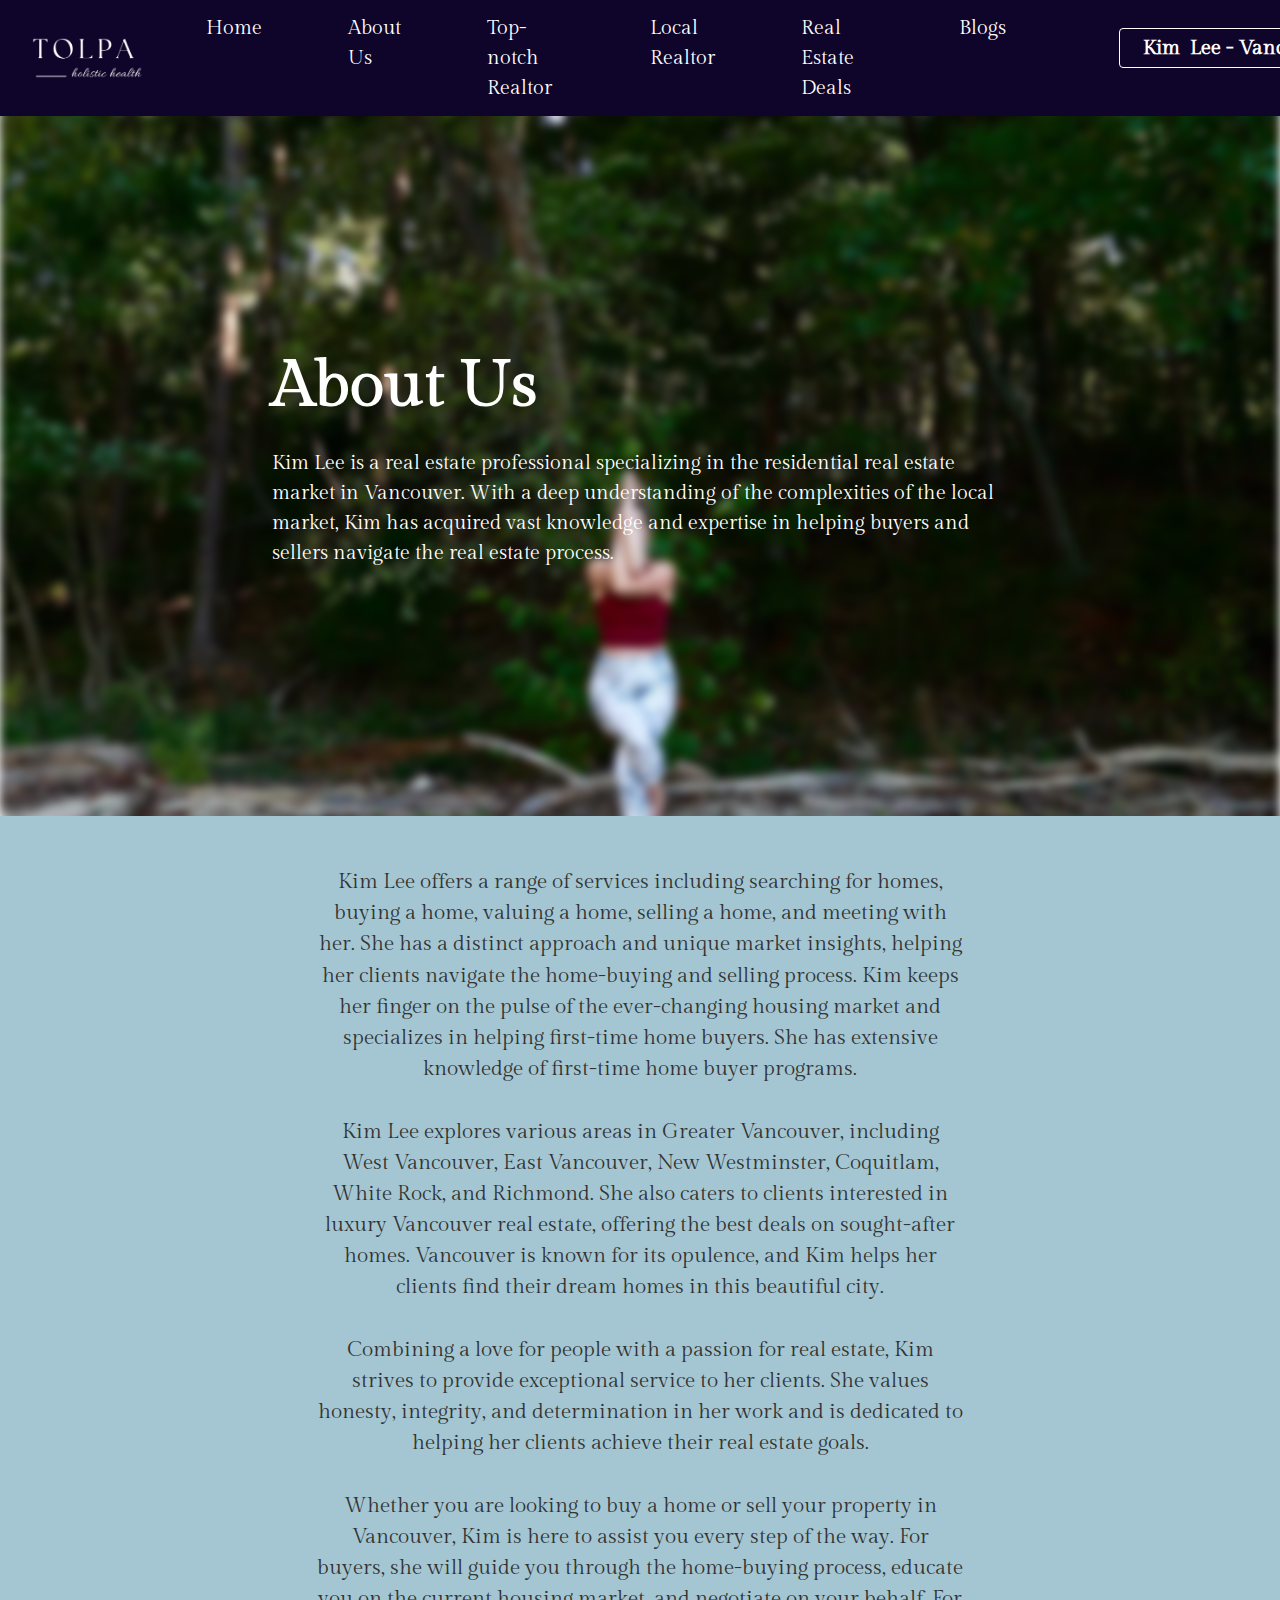
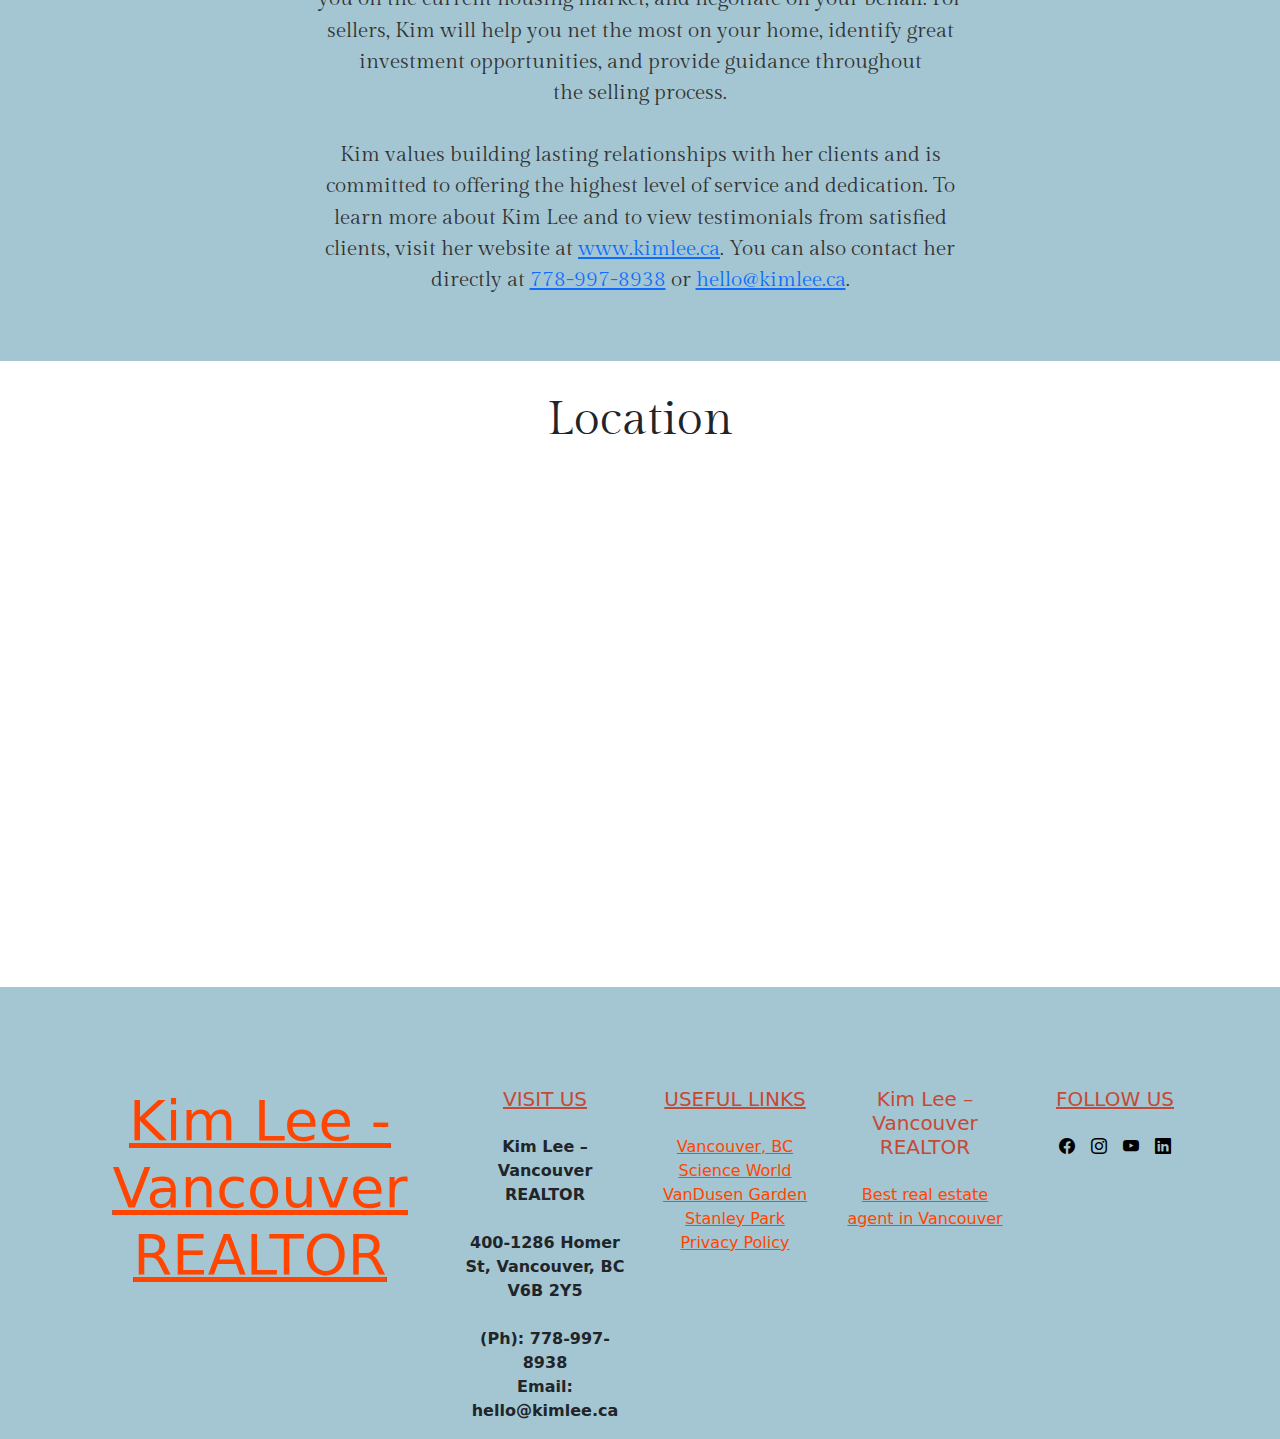
==== Pages/About.html @ 9b58f55b "add" ====
<!doctype html>
<html lang="en">

<head>
    <!-- Required meta tags -->
    <meta charset="utf-8">
    <meta name="viewport" content="width=device-width, initial-scale=1">

    <!-- Bootstrap CSS -->
    <link href="https://cdn.jsdelivr.net/npm/bootstrap-icons/font/bootstrap-icons.css" rel="stylesheet">
    <link href="https://cdn.jsdelivr.net/npm/bootstrap@5.3.3/dist/css/bootstrap.min.css" rel="stylesheet"
        integrity="sha384-QWTKZyjpPEjISv5WaRU9OFeRpok6YctnYmDr5pNlyT2bRjXh0JMhjY6hW+ALEwIH" crossorigin="anonymous">
    <link href="https://fonts.googleapis.com/css2?family=Gilda+Display&display=swap" rel="stylesheet">

    <link rel="stylesheet" href="/css/about.css">
    <title>About Us</title>
</head>

<body>
    <nav class="navbar navbar-expand-lg bg-body-tertiary">
        <div class="container-fluid" style="background-color:#0f0429;">
            <img src="../Assets/images/Logo.png" alt="Tolpa" class="img-fluid" id="logo-img">
            <button class="navbar-toggler border-white bg-white" type="button" data-bs-toggle="collapse"
                data-bs-target="#navbarSupportedContent" aria-controls="navbarSupportedContent" aria-expanded="false"
                aria-label="Toggle navigation">
                <span class="navbar-toggler-icon"></span>
            </button>
            <div class="collapse navbar-collapse" id="navbarSupportedContent">
                <ul class="navbar-nav mb-2 mb-lg-0 " id="navigation" style="font-size: 20px;">
                    <li class="nav-item">
                        <a class="nav-link " aria-current="page" href="/index.html">Home</a>
                    </li>
                    <li class="nav-item">
                        <a class="nav-link" href="/Pages/About.html">About Us</a>
                    </li>
                    <li class="nav-item">
                        <a class="nav-link" href="/Pages/Top-notch.html">Top-notch Realtor</a>
                    </li>
                    <li class="nav-item">
                        <a class="nav-link" href="/Pages/Localrealtor.html">Local Realtor</a>
                    </li>
                    <li class="nav-item">
                        <a class="nav-link" href="/Pages/Real-Estate.html">Real Estate Deals</a>
                    </li>

                    <li class="nav-item dropdown">
                        <a class="nav-link dropdown-toggle" href="#" id="navbarDropdown" role="button">
                            Blogs
                        </a>
                        <ul class="dropdown-menu" aria-labelledby="navbarDropdown">
                            <li><a class="dropdown-item" href="/Pages/Blog.html" target="_blank">Blog 1</a></li>
                            <li><a class="dropdown-item" href="#">Blog 2</a></li>
                            <li><a class="dropdown-item" href="#">Blog 3</a></li>
                        </ul>
                    </li>

                    <li class="nav-item" id="kim">
                    </li>

                </ul>
                <div class="col-3">
                    <a class="btn btn-sm btn-white-outline display-4" href="https://maps.app.goo.gl/sz4g6ToRVBCB7vd39"
                        style="color: white; border: 1px solid white; font-family: 'Gilda Display', serif; width: 350px;font-weight: bolder;font-size: 20px; margin-bottom: 20px;">
                        Kim&nbsp; Lee - Vancouver&nbsp;&nbsp;&nbsp; REALTOR
                    </a>
                </div>
            </div>

        </div>
    </nav>

    <div class="container-fluid" id="wrapper">
        <div class="container">
            <div class="row justify-content-center">
                <div class="col-12 col-md-10 col-lg-8">
                    <div class="content-box">
                        <h1 class="fw-bold mb-4" id="about">About Us</h1>
                        <p class="fs-5" id="about-p">
                            Kim Lee is a real estate professional specializing in the residential real estate market in
                            Vancouver. With a deep understanding of the complexities of the local market, Kim has
                            acquired vast
                            knowledge and expertise in helping buyers and sellers navigate the real estate process.
                        </p>
                    </div>
                </div>
            </div>
        </div>
    </div>

    <div class="container-fluid" id="wrapper-2">
        <div class="container">
            <div class="row justify-content-center">
                <div class="col-12 col-md-10">
                    <p id="content">
                        Kim Lee offers a range of services including searching for homes,
                        <br>
                        buying a home, valuing a home,
                        selling a home, and meeting with
                        <br>
                        her. She has a distinct approach and unique market insights,
                        helping
                        <br>
                        her clients navigate the home-buying and selling process. Kim keeps
                        <br>
                        her finger on the
                        pulse of the ever-changing housing market and
                        <br>
                        specializes in helping first-time home buyers. She
                        has extensive
                        <br>
                        knowledge of first-time home buyer programs.

                        <br><br>

                        Kim Lee explores various areas in Greater Vancouver, including
                        <br>
                        West Vancouver, East Vancouver,
                        New Westminster, Coquitlam,
                        <br>
                        White Rock, and Richmond. She also caters to clients interested in
                        <br>
                        luxury Vancouver real estate, offering the best deals on sought-after
                        <br>
                        homes. Vancouver is known
                        for its opulence, and Kim helps her
                        <br>
                        clients find their dream homes in this beautiful city.

                        <br><br>

                        Combining a love for people with a passion for real estate, Kim
                        <br>
                        strives to provide exceptional
                        service to her clients. She values
                        <br>
                        honesty, integrity, and determination in her work and is
                        dedicated to
                        <br>
                        helping her clients achieve their real estate goals.

                        <br><br>

                        Whether you are looking to buy a home or sell your property in
                        <br>
                        Vancouver, Kim is here to assist
                        you every step of the way. For
                        <br>
                        buyers, she will guide you through the home-buying process,
                        educate
                        <br>
                        you on the current housing market, and negotiate on your behalf. For
                        <br>
                        sellers, Kim will
                        help you net the most on your home, identify great
                        <br>

                        investment opportunities, and provide
                        guidance throughout
                        <br>
                        the selling process.

                        <br><br>

                        Kim values building lasting relationships with her clients and is
                        <br>
                        committed to offering the
                        highest level of service and dedication. To
                        <br>
                        learn more about Kim Lee and to view testimonials
                        from satisfied
                        <br>
                        clients, visit her website at <a href="http://www.kimlee.ca/" target="_blank">www.kimlee.ca</a>.
                        You can also contact her
                        <br>
                        directly at <a href="tel:7789978938">778-997-8938</a> or
                        <a href="mailto:hello@kimlee.ca">hello@kimlee.ca</a>.
                    </p>
                </div>
            </div>
        </div>
    </div>

    <div class="container-fluid">
        <div class="row">
            <h1 style="text-align: center;padding-top: 30px; font-size: 48px;" id="location">Location</h1>
            <iframe
                src="https://www.google.com/maps/embed?pb=!1m18!1m12!1m3!1d2603.110049572564!2d-123.12441469999999!3d49.2743119!2m3!1f0!2f0!3f0!3m2!1i1024!2i768!4f13.1!3m3!1m2!1s0x548671fd022ffe51%3A0xa090b8b101466144!2sKim%20Lee%20-%20Vancouver%20REALTOR!5e0!3m2!1sen!2sin!4v1702136965651!5m2!1sen!2sin"
                width="300" height="500" style="border:0;" allowfullscreen="" loading="lazy"
                referrerpolicy="no-referrer-when-downgrade"></iframe>
        </div>
    </div>

    <div class="container-fluid" style="background-color: #a3c6d2;margin-top:30px;">
        <div class="container" style="padding-top: 100px;">
            <div class="row text-center">


                <div class="col-md-4 col-sm-12 mb-3">
                    <h5 class="main-title mbr-fonts-style display-4">
                        <u>
                            <a href="https://www.google.com/maps?cid=11569950513084916036" style="color: orangered;">
                                Kim Lee - Vancouver REALTOR
                            </a>
                        </u>
                    </h5>
                </div>


                <div class="col-md-2 col-sm-6 mb-3">
                    <h5 class="card-title" style="color: #c64935;"><u>VISIT US</u></h5>
                    <br>
                    <p class="card-text mbr-fonts-style" style="font-weight: bold;">
                        Kim Lee – Vancouver REALTOR<br><br>
                        400-1286 Homer St, Vancouver, BC V6B 2Y5<br><br>
                        (Ph): 778-997-8938<br>Email: hello@kimlee.ca
                    </p>
                </div>


                <div class="col-md-2 col-sm-6 mb-3">
                    <h5 class="card-title mbr-fonts-style display-7" style="color: #c64935;"><u>USEFUL LINKS</u>
                    </h5><br>
                    <p class="card-text mbr-fonts-style display-7">
                        <a href="https://www.google.com/search?q=Vancouver+BC" style="color: orangered;">Vancouver,
                            BC</a><br>
                        <a href="https://maps.app.goo.gl/vGVrSs533Tki5eR76" style="color: orangered;">Science
                            World</a><br>
                        <a href="https://maps.app.goo.gl/7DrdWmvraMJDdquG7" style="color: orangered;">VanDusen
                            Garden</a><br>
                        <a href="https://maps.app.goo.gl/GLBXmpqw1ygmazKZ9" style="color: orangered;">Stanley
                            Park</a><br>
                        <a href="privacypolicy.html" style="color: orangered;">Privacy Policy</a>
                    </p>
                </div>


                <div class="col-md-2 col-sm-6 mb-3">
                    <h5 class="card-title mbr-fonts-style" style="color: #c64935;">Kim Lee – <br>Vancouver
                        REALTOR</h5>
                    <br>
                    <p class="card-text mbr-fonts-style display-7">
                        <a href="https://kimleerealtors.b-cdn.net/index.html" style="color: orangered;">Best
                            real estate agent in Vancouver</a>
                    </p>
                </div>


                <div class="col-md-2 col-sm-6 mb-3">
                    <h5 class="card-title" style="color: #c64935;"><u>FOLLOW US</u></h5>
                    <br>
                    <div class="sociconfont-wrapper d-flex justify-content-center gap-3">
                        <a href="https://www.facebook.com/kimleeoakwyn/"><i class="bi bi-facebook"
                                style="color: black;"></i></a>
                        <a href="https://www.instagram.com/kimlee.realestate/"><i class="bi bi-instagram"
                                style="color: black;"></i></a>
                        <a href="https://www.youtube.com/channel/UC8mbfPrU4IUpIPY0LyWAeBA"> <i class="bi bi-youtube"
                                style="color: black;"></i></a>
                        <a href="https://www.linkedin.com/in/kimleeoakwyn/"><i class="bi bi-linkedin"
                                style="color: black;"></i></a>



                    </div>
                </div>

            </div>
        </div>
    </div>



    <script src="https://cdn.jsdelivr.net/npm/bootstrap@5.1.3/dist/js/bootstrap.bundle.min.js"
        integrity="sha384-ka7Sk0Gln4gmtz2MlQnikT1wXgYsOg+OMhuP+IlRH9sENBO0LRn5q+8nbTov4+1p"
        crossorigin="anonymous"></script>

    <!-- Option 2: Separate Popper and Bootstrap JS -->
    <!--
    <script src="https://cdn.jsdelivr.net/npm/@popperjs/core@2.10.2/dist/umd/popper.min.js" integrity="sha384-7+zCNj/IqJ95wo16oMtfsKbZ9ccEh31eOz1HGyDuCQ6wgnyJNSYdrPa03rtR1zdB" crossorigin="anonymous"></script>
    <script src="https://cdn.jsdelivr.net/npm/bootstrap@5.1.3/dist/js/bootstrap.min.js" integrity="sha384-QJHtvGhmr9XOIpI6YVutG+2QOK9T+ZnN4kzFN1RtK3zEFEIsxhlmWl5/YESvpZ13" crossorigin="anonymous"></script>
    -->
</body>

</html>
---- css/about.css ----
html,
body {
  padding: 0;
  margin: 0;
  width: 100%;
  overflow-x: hidden;
}

#logo-img {
  width: 12%;
  padding: 20px;
}

.navbar {
  padding: 0px !important;
}

@media (max-width: 768px) {
  .navbar #logo-img {
    width: 45%;
    padding: 20px;
  }
}

.nav-item {
  padding: 5px 35px;
  position: relative;
}

.nav-item a {
  color: white;
  font-family: "Gilda Display", serif;
  text-decoration: none;
  position: relative;
}

.nav-item a::after {
  content: "";
  position: absolute;
  bottom: 0;
  left: 0;
  width: 0;
  height: 3px;
  background-color: orange;
  transition: width 0.3s ease-in-out;
}

.nav-item a:hover {
  color: orange;
}

.nav-item a:hover::after {
  width: 100%;
}

#navbarSupportedContent {
  justify-content: flex-end;
}

.nav-item a:focus,
.nav-item a:active {
  color: #ff9f00;
}



.nav-item.dropdown {
  position: relative;
}

.nav-item.dropdown:hover .dropdown-menu {
  display: block;
  position: absolute;
  top: 100%;
  left: 0;
  margin-top: 0;
  text-align: center;


}


.dropdown-menu {
  background-color: #0f0429 !important;

  text-align: center;
  min-width: 170px;

}


.dropdown-item {
  color: white !important;
  font-size: 18px;
}

.dropdown-item:hover {
  background-color: orange !important;
  color: black !important;
}


.nav-item.dropdown .nav-link::after {
  content: none !important;
}

#wrapper {
  height: 700px;
  display: flex;
  align-items: center;
  color: #ffffff;
}

#wrapper::before {
  content: "";
  position: absolute;
  inset: 0;
  background: url("../Assets/images/tolpa.jpg") center/cover no-repeat;
  filter: blur(5px);
  z-index: -1;
}

#about {
  font-family: "Gilda Display", serif;
  font-size: 4rem;
}

#about-p {
  font-family: "Gilda Display", serif;
  font-size: 1.3rem;
}

#wrapper-2 {
  background-color: #a3c6d2;
  padding: 50px 0;
}

#content {
  font-weight: bold;
  font-family: "Gilda Display", serif;
  font-size: 1.3rem;
  text-align: center;
  color: #333333;
  font-style: normal;
  font-weight: lighter;
}

#location {
  text-align: center;
  padding-top: 30px;
  font-family: "Gilda Display", serif;
  font-size: 3rem;
}
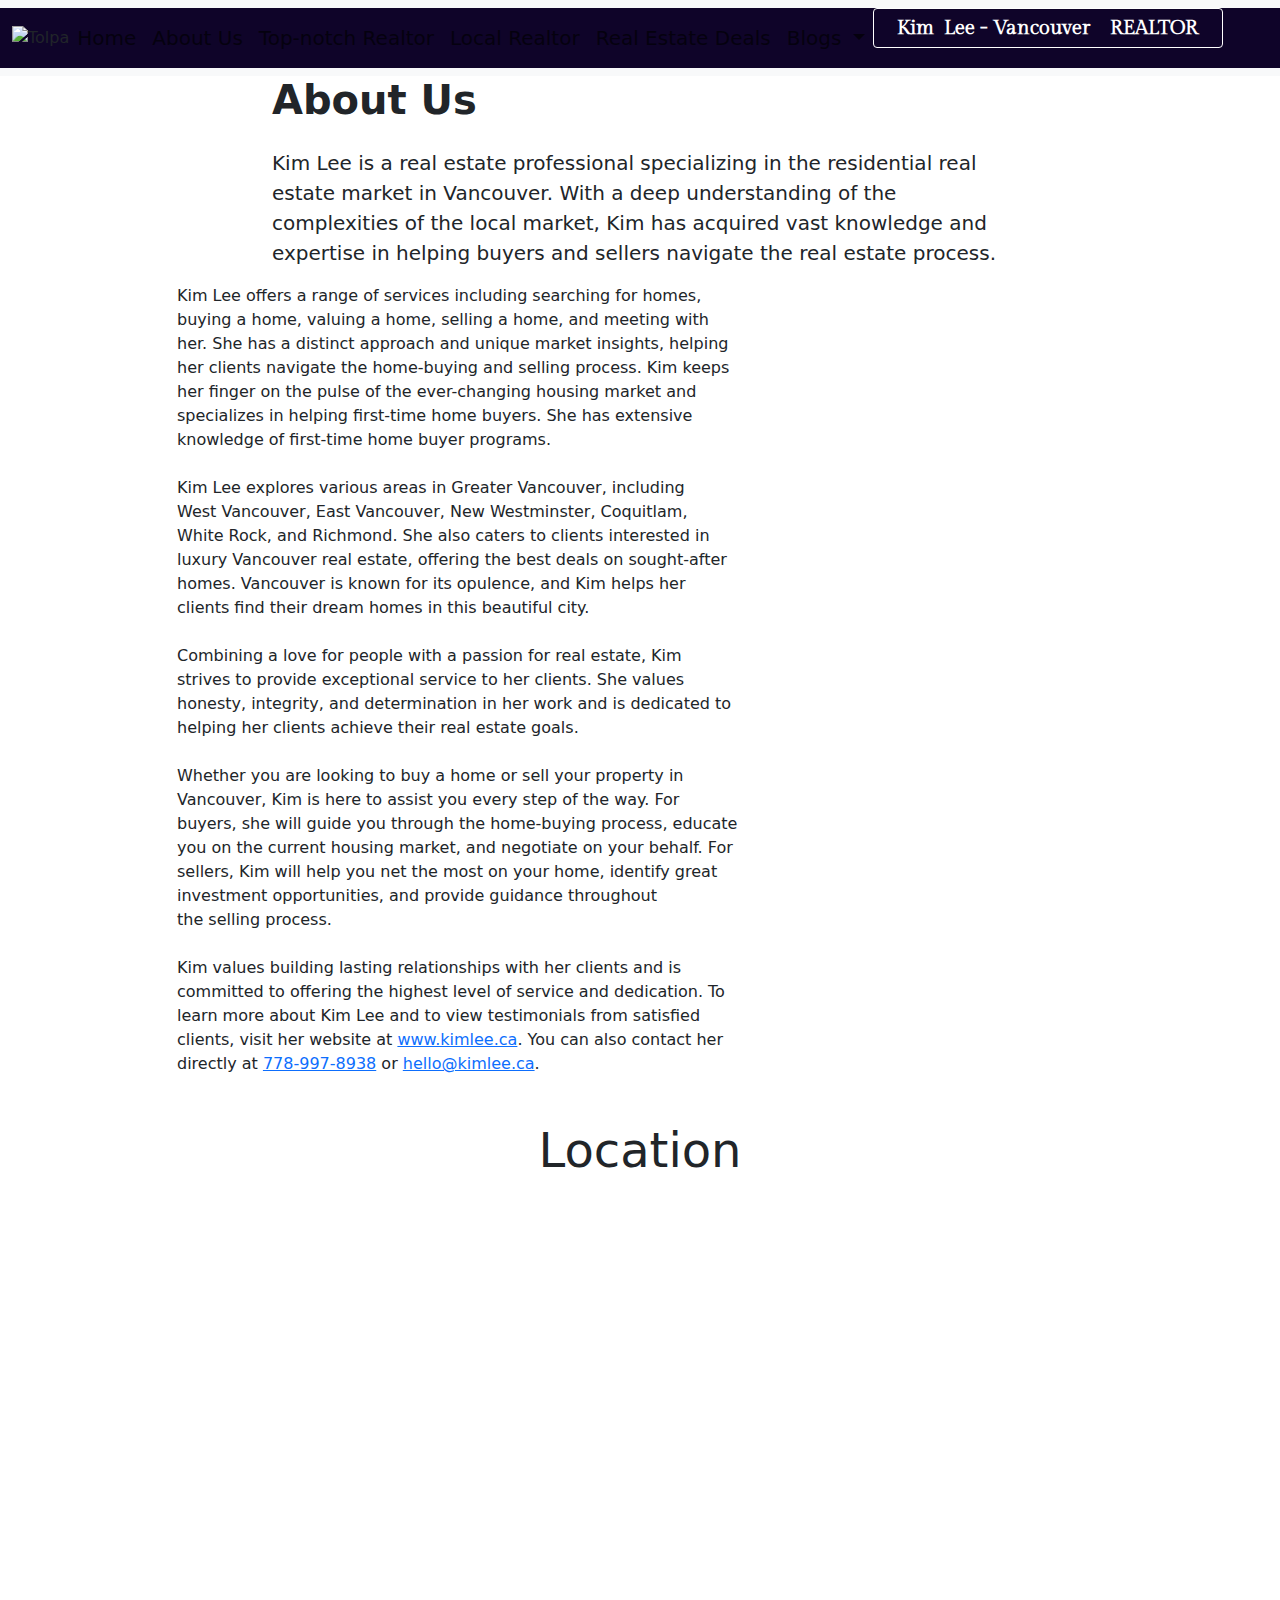
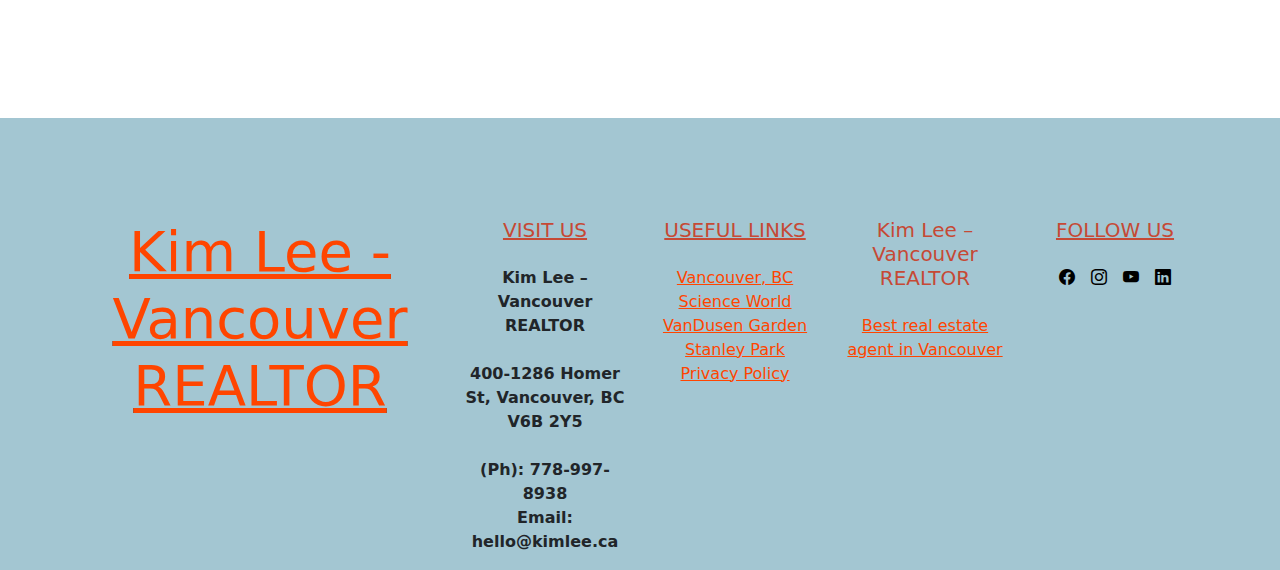
==== commit d62c6318: "Update About.html" ====
--- a/Pages/About.html
+++ b/Pages/About.html
@@ -12,14 +12,14 @@
         integrity="sha384-QWTKZyjpPEjISv5WaRU9OFeRpok6YctnYmDr5pNlyT2bRjXh0JMhjY6hW+ALEwIH" crossorigin="anonymous">
     <link href="https://fonts.googleapis.com/css2?family=Gilda+Display&display=swap" rel="stylesheet">
 
-    <link rel="stylesheet" href="/css/about.css">
+    <link rel="stylesheet" href="css/about.css">
     <title>About Us</title>
 </head>
 
 <body>
     <nav class="navbar navbar-expand-lg bg-body-tertiary">
         <div class="container-fluid" style="background-color:#0f0429;">
-            <img src="../Assets/images/Logo.png" alt="Tolpa" class="img-fluid" id="logo-img">
+            <img src="Assets/images/Logo.png" alt="Tolpa" class="img-fluid" id="logo-img">
             <button class="navbar-toggler border-white bg-white" type="button" data-bs-toggle="collapse"
                 data-bs-target="#navbarSupportedContent" aria-controls="navbarSupportedContent" aria-expanded="false"
                 aria-label="Toggle navigation">
@@ -28,19 +28,19 @@
             <div class="collapse navbar-collapse" id="navbarSupportedContent">
                 <ul class="navbar-nav mb-2 mb-lg-0 " id="navigation" style="font-size: 20px;">
                     <li class="nav-item">
-                        <a class="nav-link " aria-current="page" href="/index.html">Home</a>
-                    </li>
-                    <li class="nav-item">
-                        <a class="nav-link" href="/Pages/About.html">About Us</a>
-                    </li>
-                    <li class="nav-item">
-                        <a class="nav-link" href="/Pages/Top-notch.html">Top-notch Realtor</a>
-                    </li>
-                    <li class="nav-item">
-                        <a class="nav-link" href="/Pages/Localrealtor.html">Local Realtor</a>
-                    </li>
-                    <li class="nav-item">
-                        <a class="nav-link" href="/Pages/Real-Estate.html">Real Estate Deals</a>
+                        <a class="nav-link " aria-current="page" href="index.html">Home</a>
+                    </li>
+                    <li class="nav-item">
+                        <a class="nav-link" href="Pages/About.html">About Us</a>
+                    </li>
+                    <li class="nav-item">
+                        <a class="nav-link" href="Pages/Top-notch.html">Top-notch Realtor</a>
+                    </li>
+                    <li class="nav-item">
+                        <a class="nav-link" href="Pages/Localrealtor.html">Local Realtor</a>
+                    </li>
+                    <li class="nav-item">
+                        <a class="nav-link" href="Pages/Real-Estate.html">Real Estate Deals</a>
                     </li>
 
                     <li class="nav-item dropdown">
@@ -48,7 +48,7 @@
                             Blogs
                         </a>
                         <ul class="dropdown-menu" aria-labelledby="navbarDropdown">
-                            <li><a class="dropdown-item" href="/Pages/Blog.html" target="_blank">Blog 1</a></li>
+                            <li><a class="dropdown-item" href="Pages/Blog.html" target="_blank">Blog 1</a></li>
                             <li><a class="dropdown-item" href="#">Blog 2</a></li>
                             <li><a class="dropdown-item" href="#">Blog 3</a></li>
                         </ul>
@@ -280,4 +280,4 @@
     -->
 </body>
 
-</html>+</html>
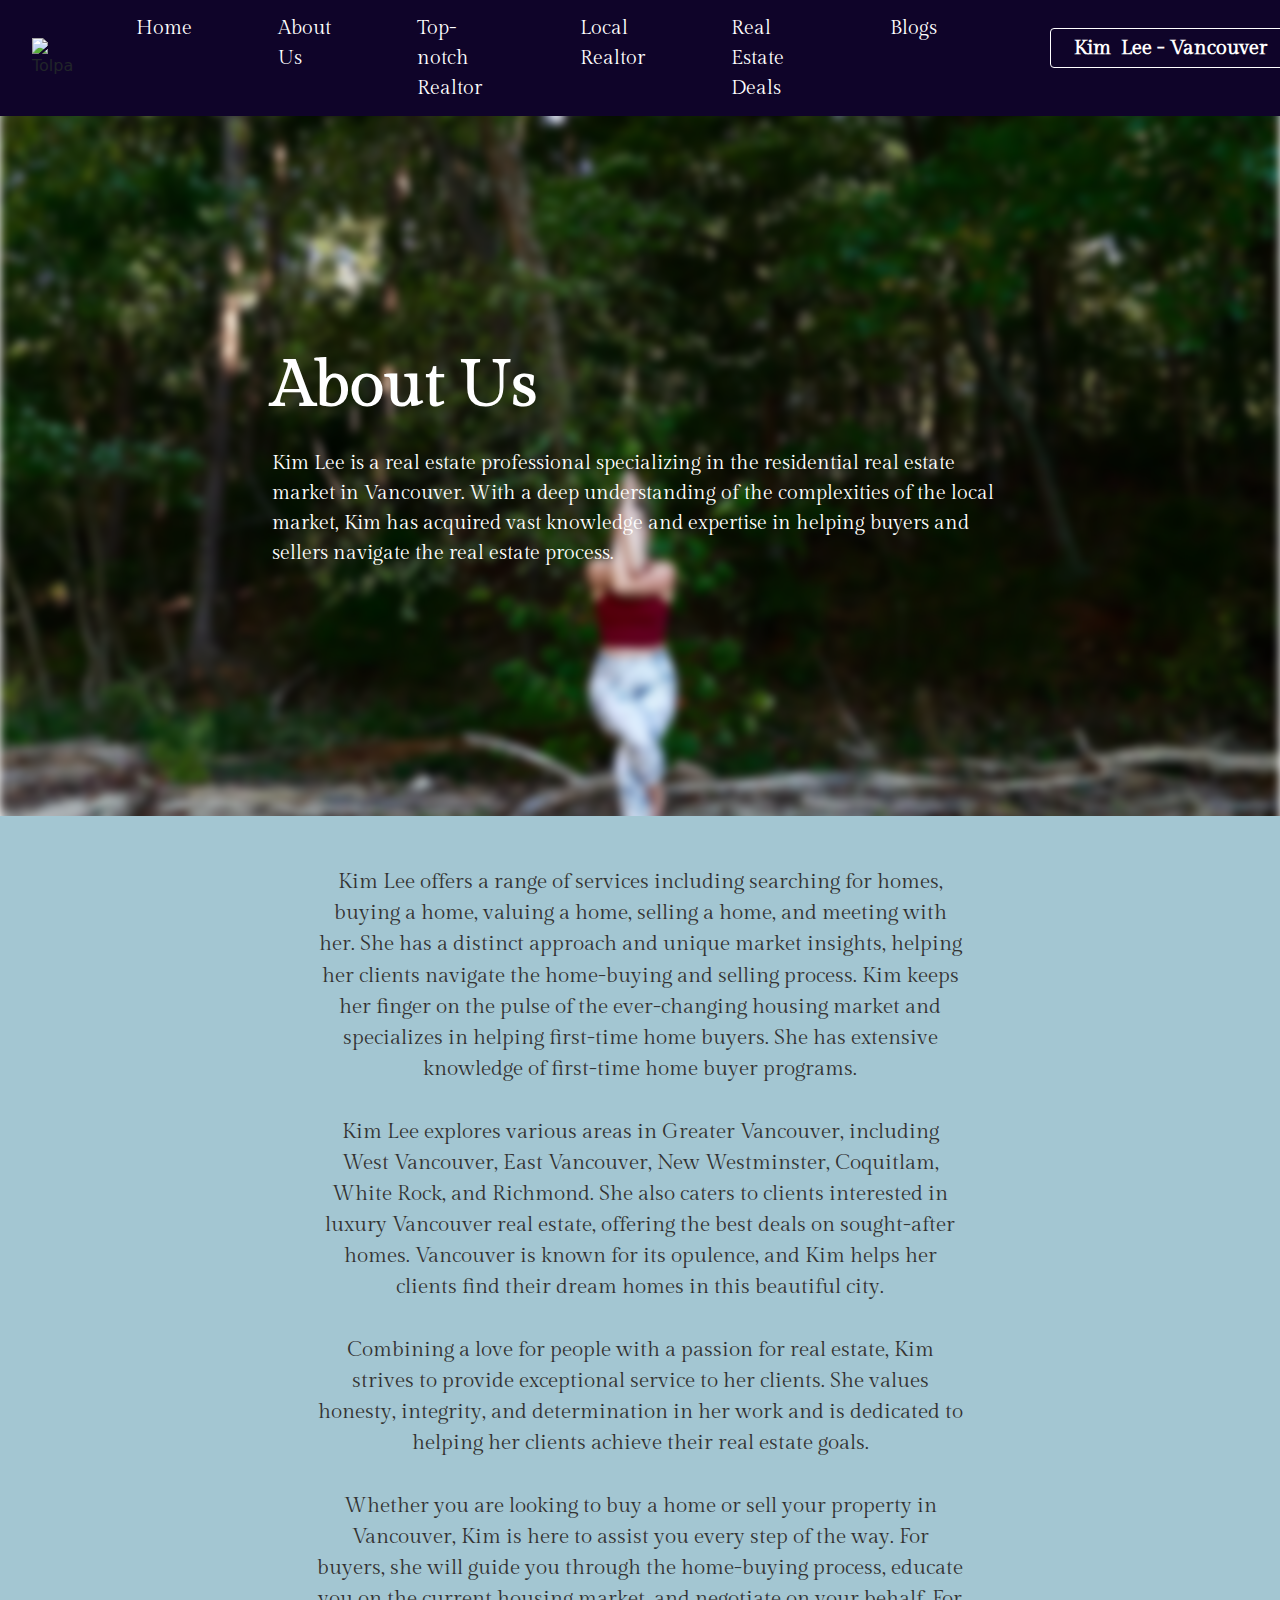
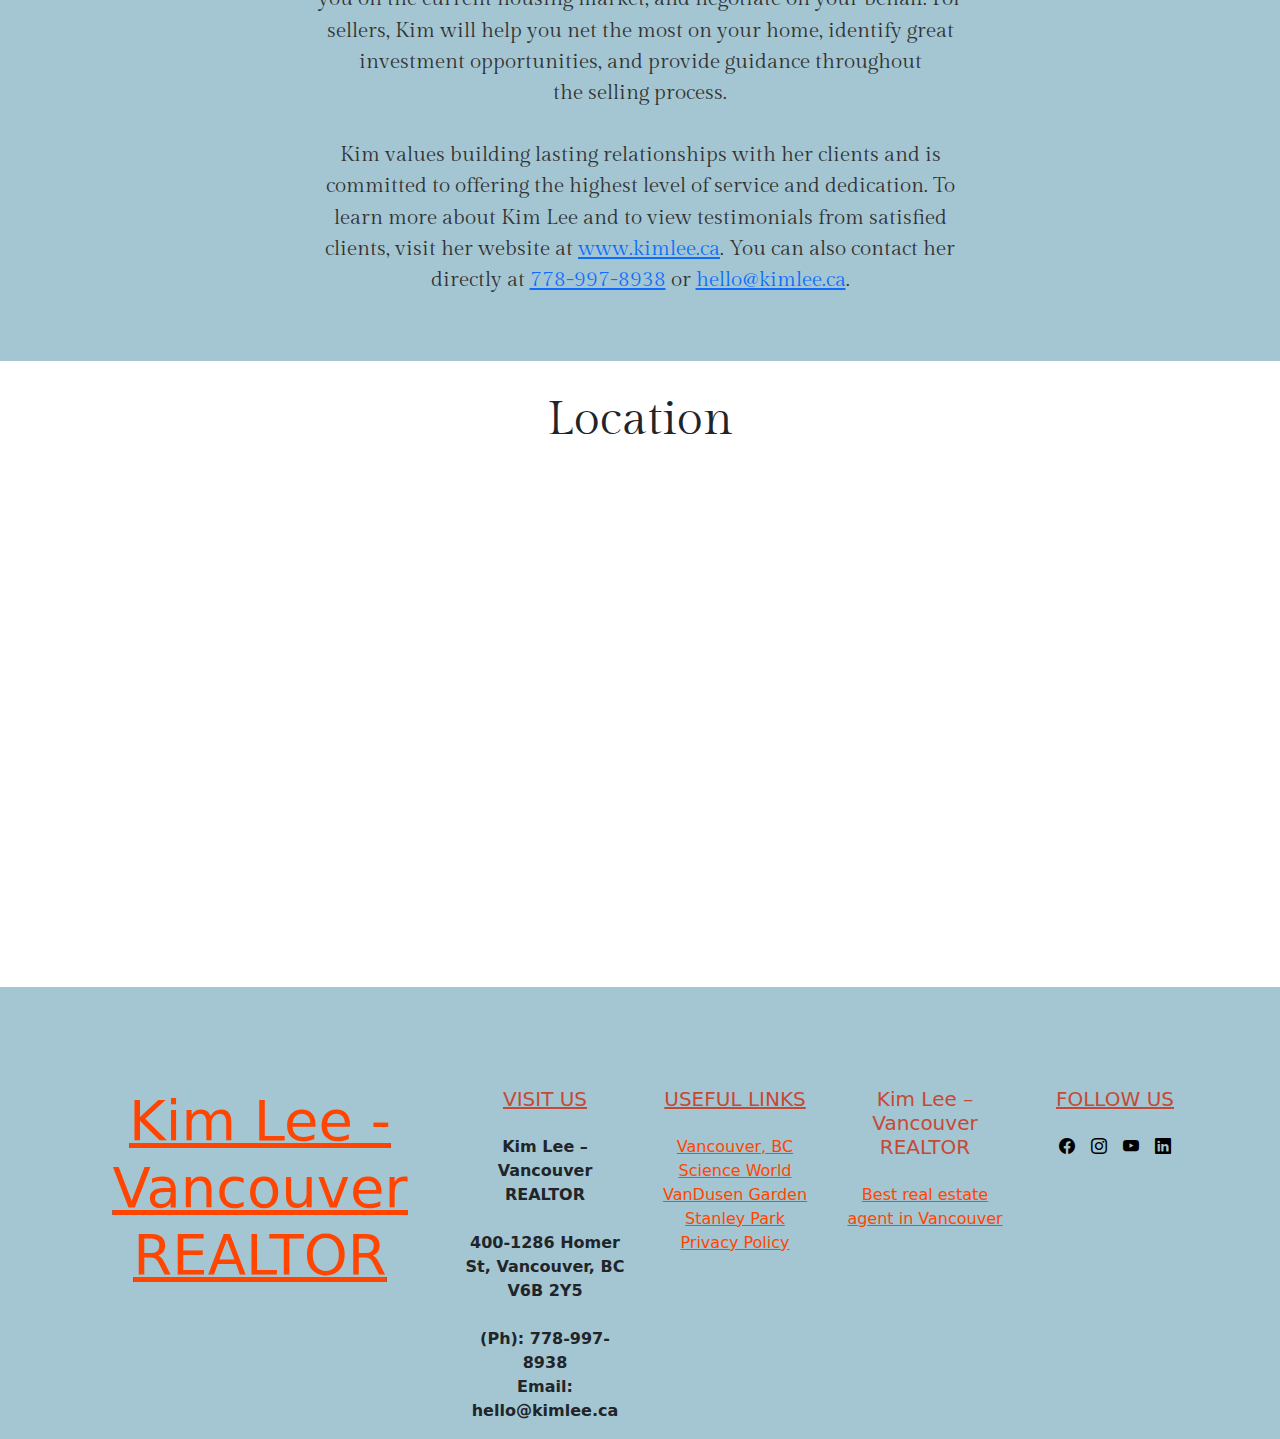
==== commit aa34cd1d: "Update About.html" ====
--- a/Pages/About.html
+++ b/Pages/About.html
@@ -12,7 +12,7 @@
         integrity="sha384-QWTKZyjpPEjISv5WaRU9OFeRpok6YctnYmDr5pNlyT2bRjXh0JMhjY6hW+ALEwIH" crossorigin="anonymous">
     <link href="https://fonts.googleapis.com/css2?family=Gilda+Display&display=swap" rel="stylesheet">
 
-    <link rel="stylesheet" href="css/about.css">
+    <link rel="stylesheet" href="../css/about.css">
     <title>About Us</title>
 </head>
 
--- a/css/about.css
+++ b/css/about.css
@@ -0,0 +1,153 @@
+html,
+body {
+  padding: 0;
+  margin: 0;
+  width: 100%;
+  overflow-x: hidden;
+}
+
+#logo-img {
+  width: 12%;
+  padding: 20px;
+}
+
+.navbar {
+  padding: 0px !important;
+}
+
+@media (max-width: 768px) {
+  .navbar #logo-img {
+    width: 45%;
+    padding: 20px;
+  }
+}
+
+.nav-item {
+  padding: 5px 35px;
+  position: relative;
+}
+
+.nav-item a {
+  color: white;
+  font-family: "Gilda Display", serif;
+  text-decoration: none;
+  position: relative;
+}
+
+.nav-item a::after {
+  content: "";
+  position: absolute;
+  bottom: 0;
+  left: 0;
+  width: 0;
+  height: 3px;
+  background-color: orange;
+  transition: width 0.3s ease-in-out;
+}
+
+.nav-item a:hover {
+  color: orange;
+}
+
+.nav-item a:hover::after {
+  width: 100%;
+}
+
+#navbarSupportedContent {
+  justify-content: flex-end;
+}
+
+.nav-item a:focus,
+.nav-item a:active {
+  color: #ff9f00;
+}
+
+
+
+.nav-item.dropdown {
+  position: relative;
+}
+
+.nav-item.dropdown:hover .dropdown-menu {
+  display: block;
+  position: absolute;
+  top: 100%;
+  left: 0;
+  margin-top: 0;
+  text-align: center;
+
+
+}
+
+
+.dropdown-menu {
+  background-color: #0f0429 !important;
+
+  text-align: center;
+  min-width: 170px;
+
+}
+
+
+.dropdown-item {
+  color: white !important;
+  font-size: 18px;
+}
+
+.dropdown-item:hover {
+  background-color: orange !important;
+  color: black !important;
+}
+
+
+.nav-item.dropdown .nav-link::after {
+  content: none !important;
+}
+
+#wrapper {
+  height: 700px;
+  display: flex;
+  align-items: center;
+  color: #ffffff;
+}
+
+#wrapper::before {
+  content: "";
+  position: absolute;
+  inset: 0;
+  background: url("../Assets/images/tolpa.jpg") center/cover no-repeat;
+  filter: blur(5px);
+  z-index: -1;
+}
+
+#about {
+  font-family: "Gilda Display", serif;
+  font-size: 4rem;
+}
+
+#about-p {
+  font-family: "Gilda Display", serif;
+  font-size: 1.3rem;
+}
+
+#wrapper-2 {
+  background-color: #a3c6d2;
+  padding: 50px 0;
+}
+
+#content {
+  font-weight: bold;
+  font-family: "Gilda Display", serif;
+  font-size: 1.3rem;
+  text-align: center;
+  color: #333333;
+  font-style: normal;
+  font-weight: lighter;
+}
+
+#location {
+  text-align: center;
+  padding-top: 30px;
+  font-family: "Gilda Display", serif;
+  font-size: 3rem;
+}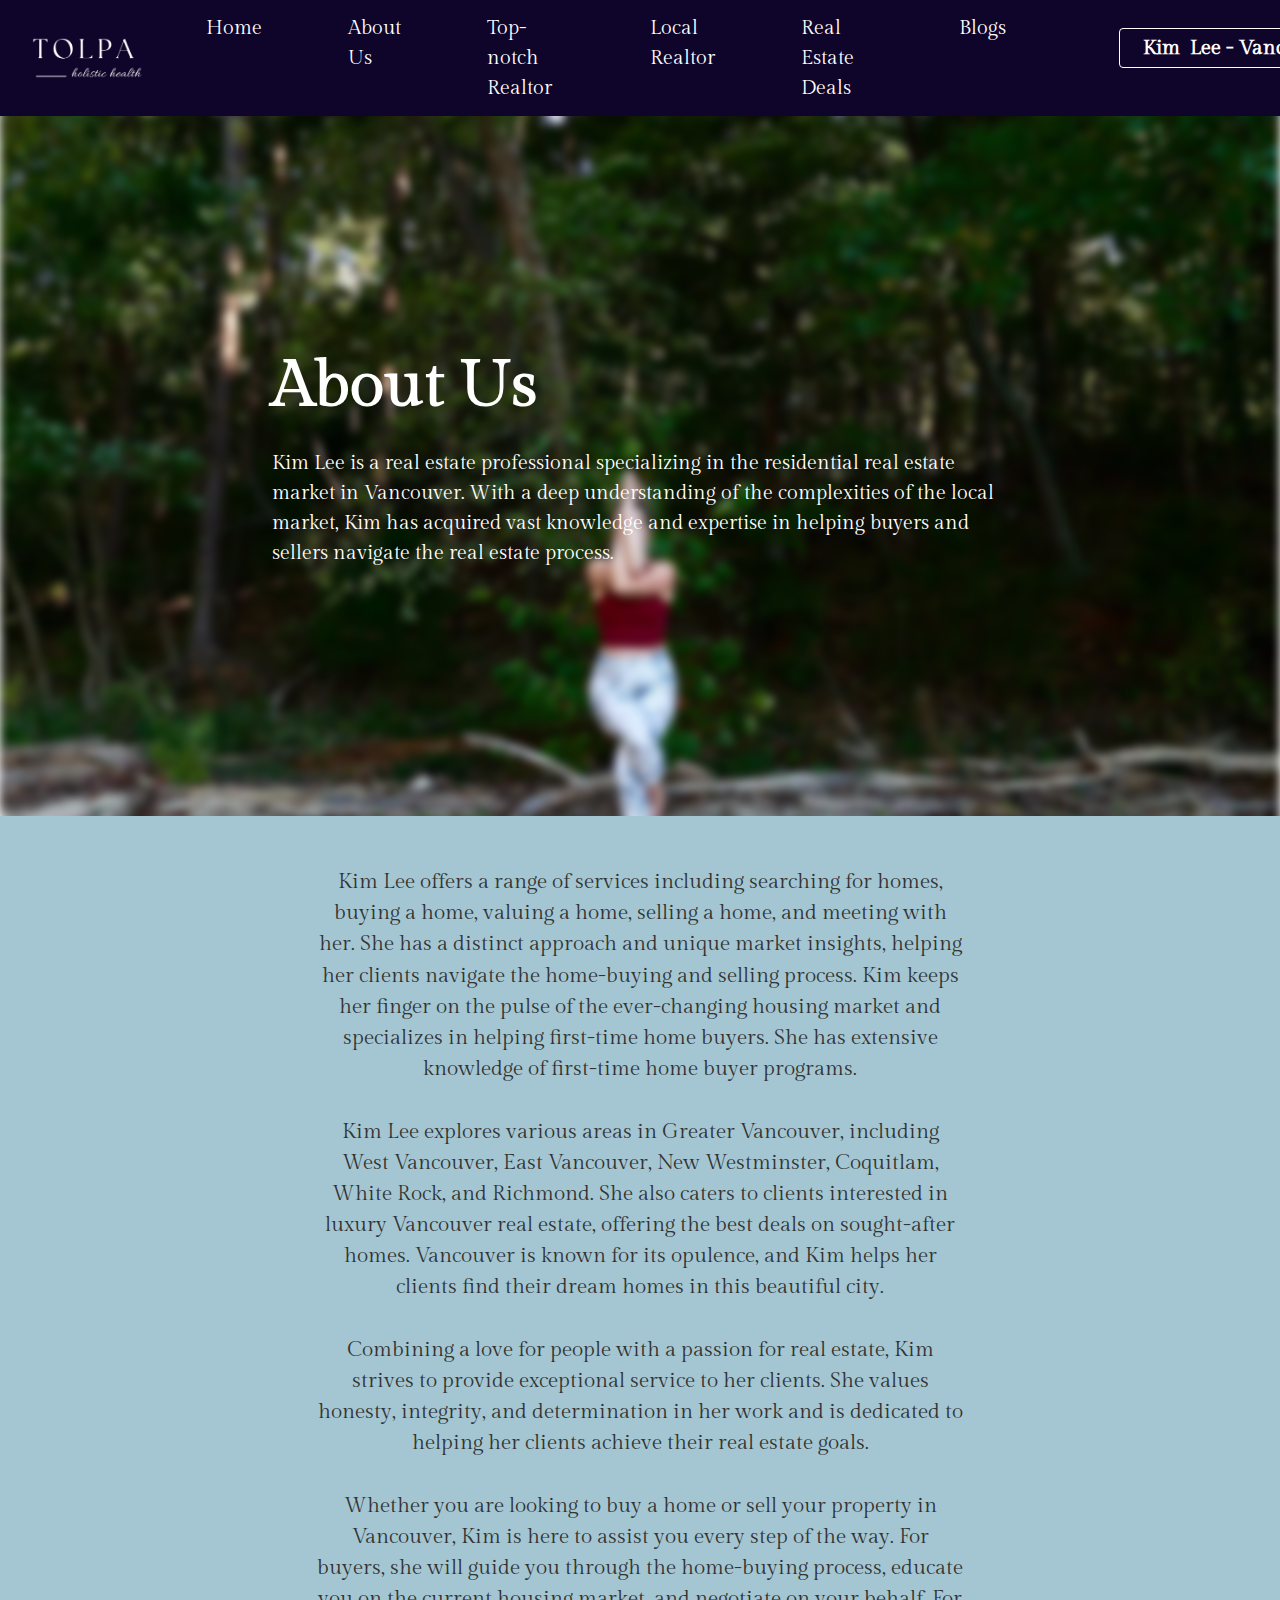
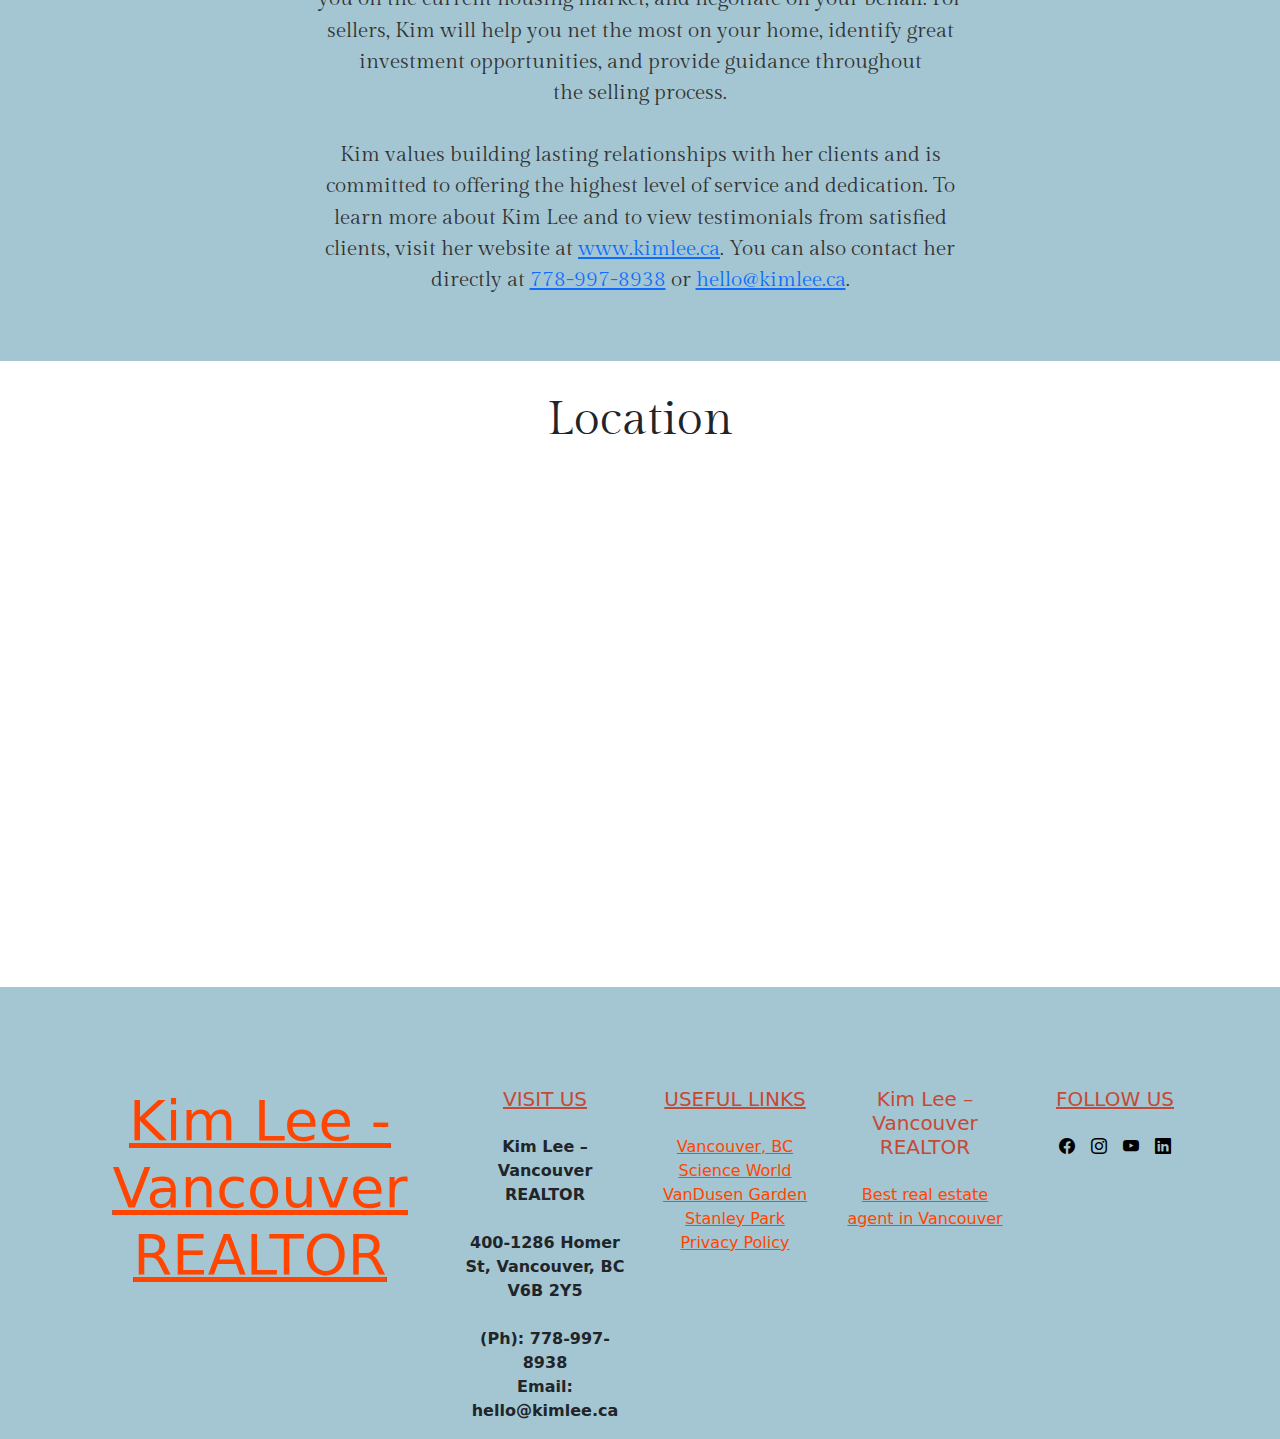
==== commit e8d0ee8f: "Update About.html" ====
--- a/Pages/About.html
+++ b/Pages/About.html
@@ -19,7 +19,7 @@
 <body>
     <nav class="navbar navbar-expand-lg bg-body-tertiary">
         <div class="container-fluid" style="background-color:#0f0429;">
-            <img src="Assets/images/Logo.png" alt="Tolpa" class="img-fluid" id="logo-img">
+            <img src="../Assets/images/Logo.png" alt="Tolpa" class="img-fluid" id="logo-img">
             <button class="navbar-toggler border-white bg-white" type="button" data-bs-toggle="collapse"
                 data-bs-target="#navbarSupportedContent" aria-controls="navbarSupportedContent" aria-expanded="false"
                 aria-label="Toggle navigation">
@@ -28,19 +28,19 @@
             <div class="collapse navbar-collapse" id="navbarSupportedContent">
                 <ul class="navbar-nav mb-2 mb-lg-0 " id="navigation" style="font-size: 20px;">
                     <li class="nav-item">
-                        <a class="nav-link " aria-current="page" href="index.html">Home</a>
-                    </li>
-                    <li class="nav-item">
-                        <a class="nav-link" href="Pages/About.html">About Us</a>
-                    </li>
-                    <li class="nav-item">
-                        <a class="nav-link" href="Pages/Top-notch.html">Top-notch Realtor</a>
-                    </li>
-                    <li class="nav-item">
-                        <a class="nav-link" href="Pages/Localrealtor.html">Local Realtor</a>
-                    </li>
-                    <li class="nav-item">
-                        <a class="nav-link" href="Pages/Real-Estate.html">Real Estate Deals</a>
+                        <a class="nav-link " aria-current="page" href="../index.html">Home</a>
+                    </li>
+                    <li class="nav-item">
+                        <a class="nav-link" href="../Pages/About.html">About Us</a>
+                    </li>
+                    <li class="nav-item">
+                        <a class="nav-link" href="../Pages/Top-notch.html">Top-notch Realtor</a>
+                    </li>
+                    <li class="nav-item">
+                        <a class="nav-link" href="../Pages/Localrealtor.html">Local Realtor</a>
+                    </li>
+                    <li class="nav-item">
+                        <a class="nav-link" href="../Pages/Real-Estate.html">Real Estate Deals</a>
                     </li>
 
                     <li class="nav-item dropdown">
@@ -48,7 +48,7 @@
                             Blogs
                         </a>
                         <ul class="dropdown-menu" aria-labelledby="navbarDropdown">
-                            <li><a class="dropdown-item" href="Pages/Blog.html" target="_blank">Blog 1</a></li>
+                            <li><a class="dropdown-item" href="../Pages/Blog.html" target="_blank">Blog 1</a></li>
                             <li><a class="dropdown-item" href="#">Blog 2</a></li>
                             <li><a class="dropdown-item" href="#">Blog 3</a></li>
                         </ul>
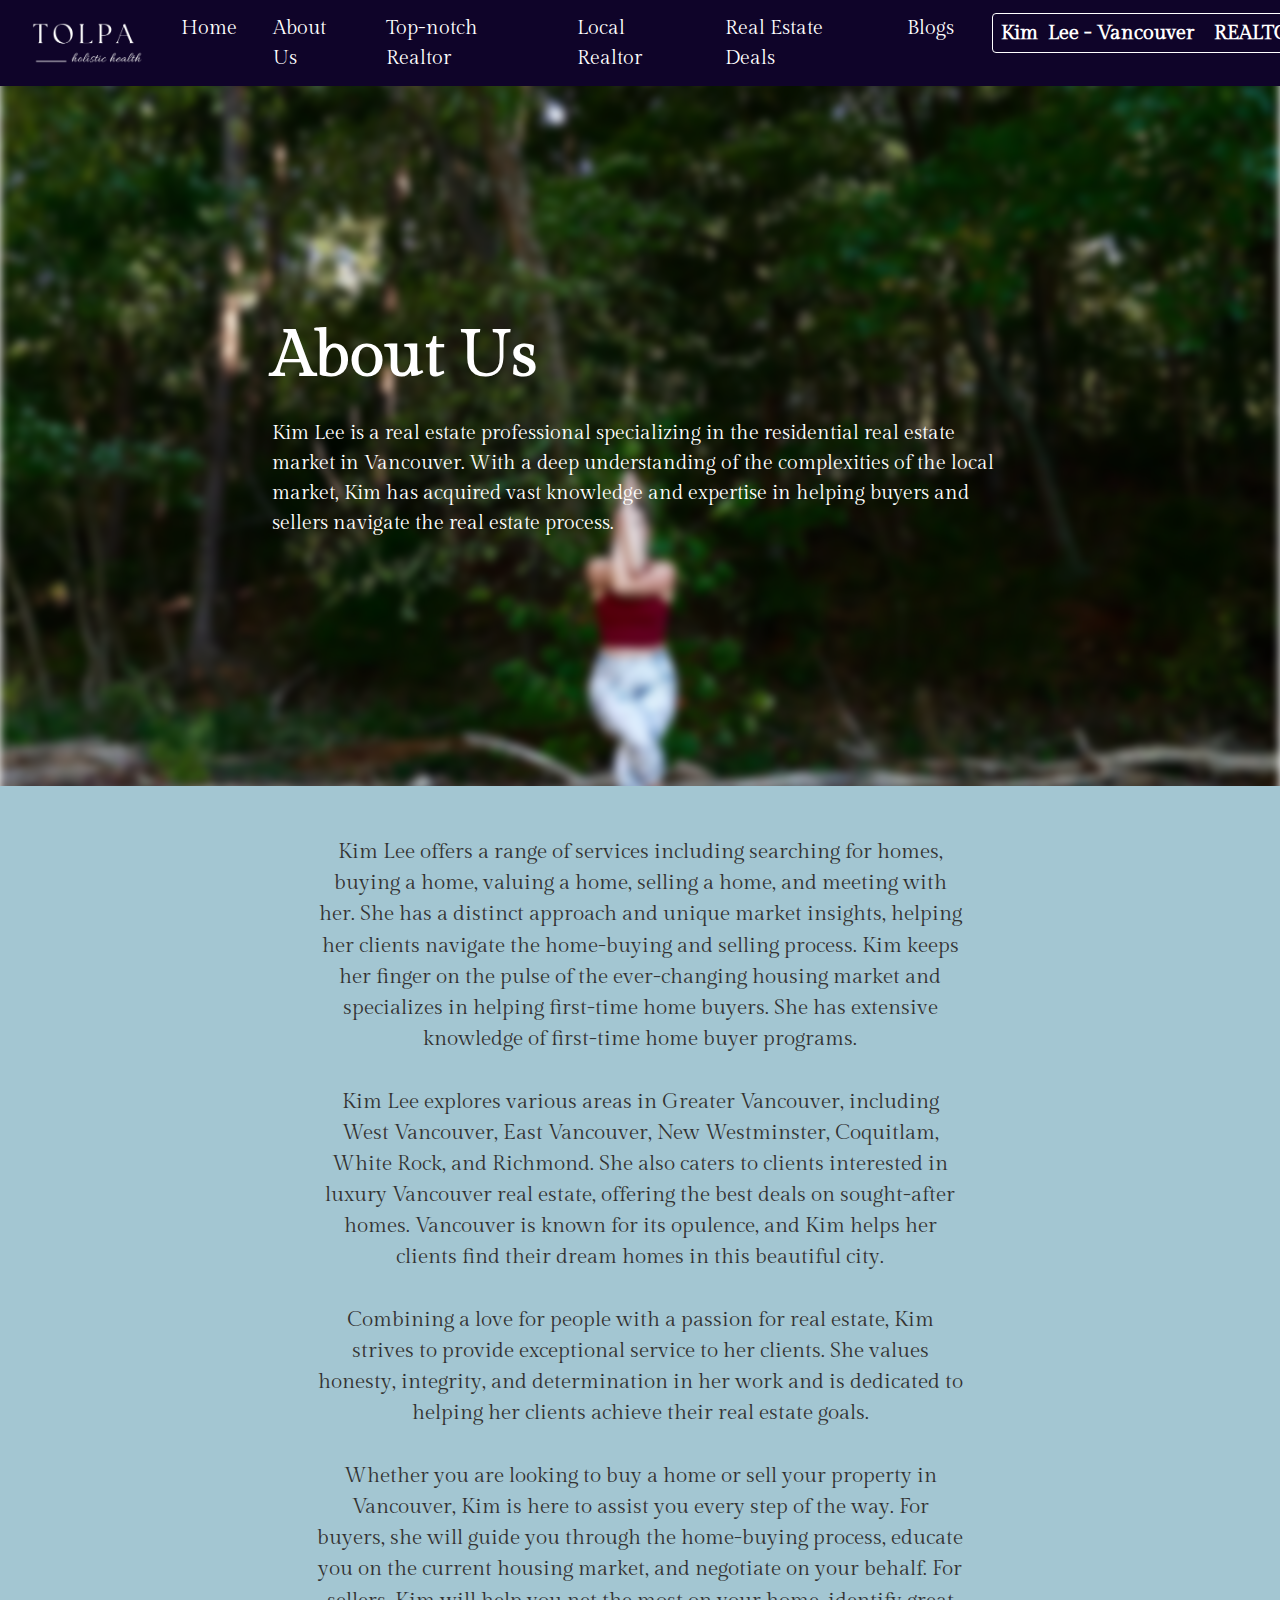
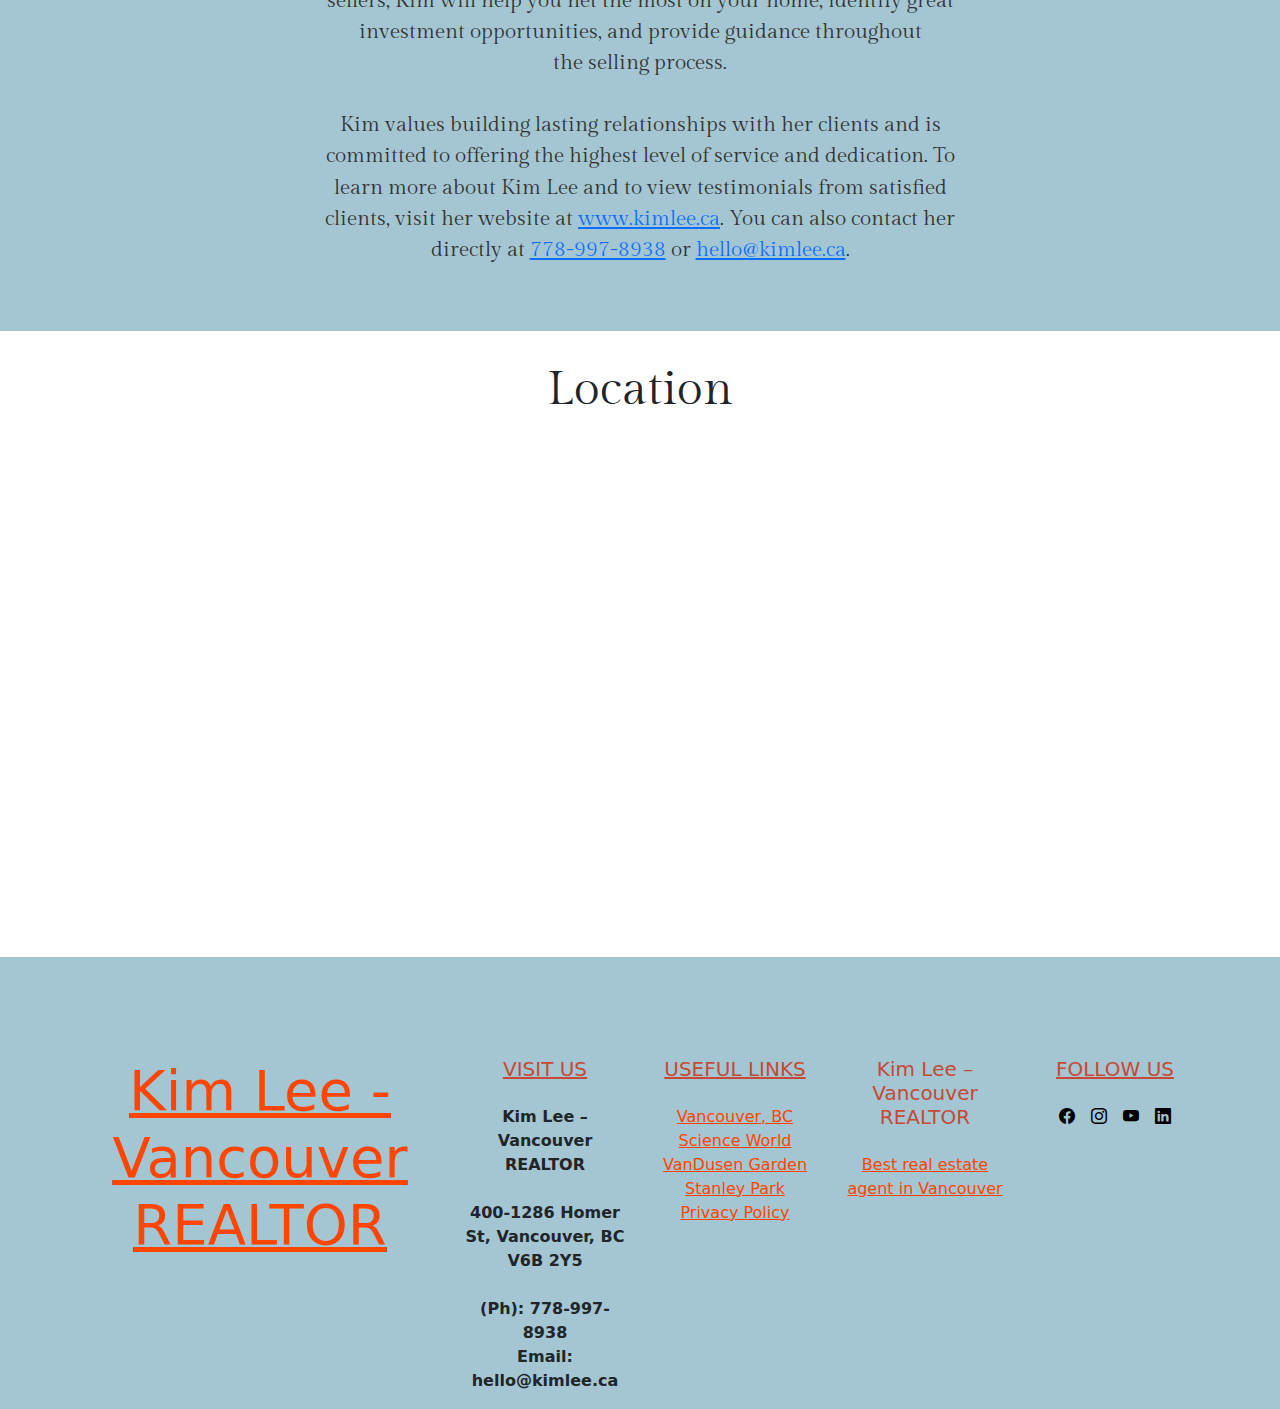
==== commit 0f07b767: "Update About.html" ====
--- a/Pages/About.html
+++ b/Pages/About.html
@@ -60,7 +60,7 @@
                 </ul>
                 <div class="col-3">
                     <a class="btn btn-sm btn-white-outline display-4" href="https://maps.app.goo.gl/sz4g6ToRVBCB7vd39"
-                        style="color: white; border: 1px solid white; font-family: 'Gilda Display', serif; width: 350px;font-weight: bolder;font-size: 20px; margin-bottom: 20px;">
+                        style="color: white; border: 1px solid white; font-family: 'Gilda Display', serif; width: 320px;font-weight: bolder;font-size: 20px; margin-bottom: 20px;">
                         Kim&nbsp; Lee - Vancouver&nbsp;&nbsp;&nbsp; REALTOR
                     </a>
                 </div>
--- a/css/about.css
+++ b/css/about.css
@@ -23,7 +23,7 @@
 }
 
 .nav-item {
-  padding: 5px 35px;
+  padding: 5px 10px;
   position: relative;
 }
 
@@ -150,4 +150,4 @@
   padding-top: 30px;
   font-family: "Gilda Display", serif;
   font-size: 3rem;
-}+}
